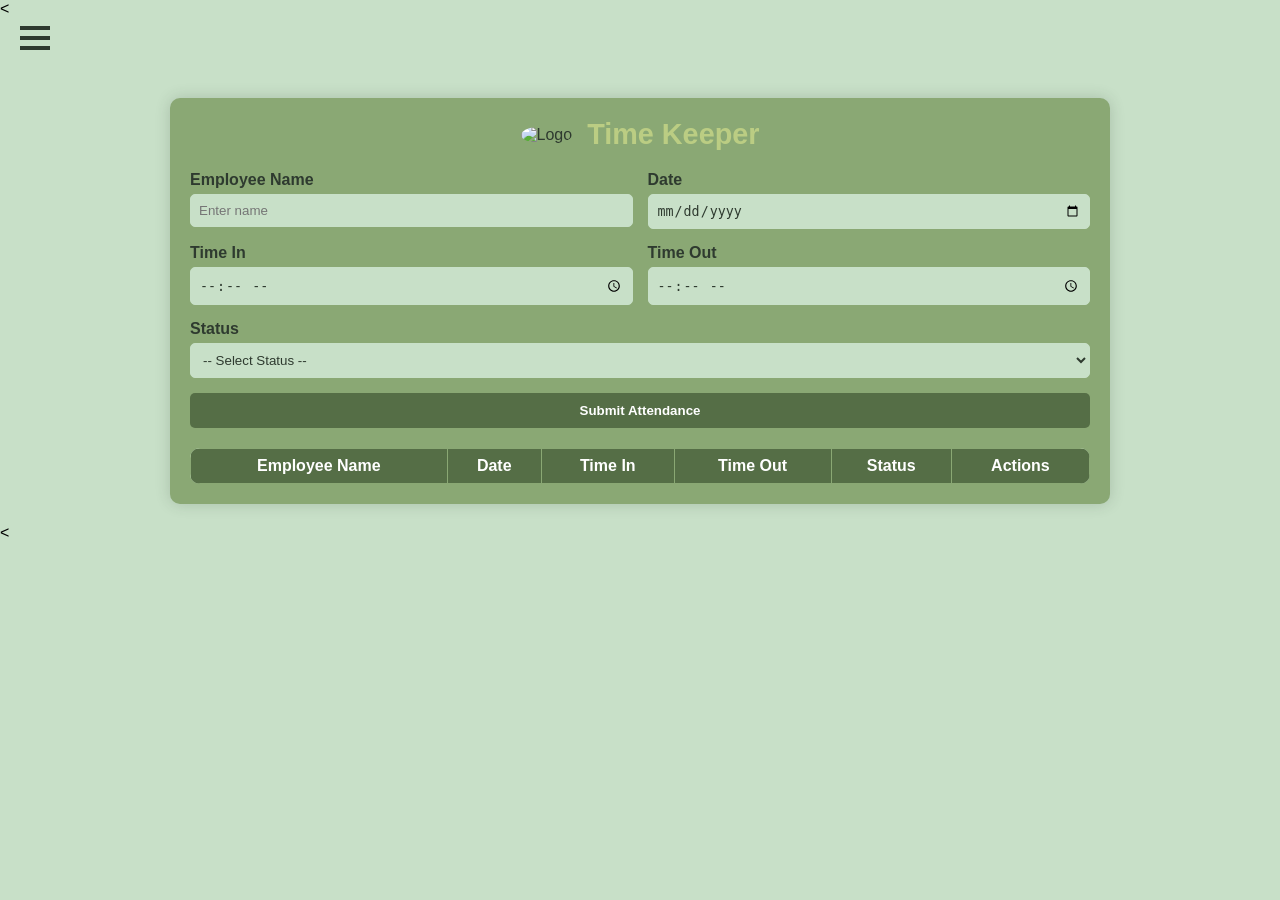
==== index.html @ d1872b9a "Add files via upload" ====
<!DOCTYPE html>
<html lang="en">
<head>
  <meta charset="UTF-8" />
  <title>Employee Attendance</title>
  <meta name="viewport" content="width=device-width, initial-scale=1.0" />
  <<link rel="stylesheet" href="style.css">
    
</head>
<body>
  
  <div class="sidebar" id="sidebar">
    <a href="#">Admin Site</a>
    <a href="#">Leave Request</a>
    <a href="#">Payroll</a>
    <a href="#">Early In</a>
    <a href="#">Late</a>
    <a href="#">Overtime</a>
  </div>

  
  <div class="menu-icon" id="menuToggle">
    <div></div>
    <div></div>
    <div></div>
  </div>

  <div class="container">
    <header>
      <img src="/assets/Messenger_creation_505B1917-CADE-4544-B28B-43B307CED493.jpeg" alt="Logo" />
      <p>Time Keeper</p>
    </header>

    <form id="attendanceForm">
      <div class="form-field">
        <label for="employeeName">Employee Name</label>
        <input type="text" id="employeeName" placeholder="Enter name" required>
      </div>
      <div class="form-field">
        <label for="date">Date</label>
        <input type="date" id="date" required>
      </div>
      <div class="form-field">
        <label for="timeIn">Time In</label>
        <input type="time" id="timeIn" required>
      </div>
      <div class="form-field">
        <label for="timeOut">Time Out</label>
        <input type="time" id="timeOut" required>
      </div>
      <div class="form-field" style="grid-column: span 2;">
        <label for="status">Status</label>
        <select id="status" required>
          <option value="">-- Select Status --</option>
          <option value="Present">Present</option>
          <option value="Absent">Absent</option>
          <option value="On Leave">On Leave</option>
        </select>
      </div>
      <button type="submit">Submit Attendance</button>
    </form>

    <table id="attendanceTable">
      <thead>
        <tr>
          <th>Employee Name</th>
          <th>Date</th>
          <th>Time In</th>
          <th>Time Out</th>
          <th>Status</th>
          <th>Actions</th>
        </tr>
      </thead>
      <tbody></tbody>
    </table>
  </div>
  <<script src="main.js
  ">js
  </script>
</body>
</html>
---- style.css ----
body {
      font-family: Arial, sans-serif;
      background: #C8E0C8;
      margin: 0;
      padding: 0;
      overflow-x: hidden;
    }

    .sidebar {
      position: fixed;
      top: 0;
      left: -250px;
      height: 100%;
      width: 250px;
      background-color: #556E46;
      color: white;
      padding-top: 60px;
      transition: 0.3s;
      z-index: 1000;
    }

    .sidebar a {
      display: block;
      padding: 15px 20px;
      text-decoration: none;
      color: white;
      border-bottom: 1px solid #8AA874;
    }

    .sidebar a:hover {
      background-color: #495A4A;
    }

    .menu-icon {
      position: fixed;
      top: 20px;
      left: 20px;
      cursor: pointer;
      z-index: 1100;
    }

    .menu-icon div {
      width: 30px;
      height: 4px;
      background-color: #2E3A2F;
      margin: 6px 0;
    }

    .container {
      max-width: 900px;
      margin: 80px auto 20px auto;
      background: #8AA874;
      padding: 20px;
      border-radius: 10px;
      color: #2E3A2F;
      box-shadow: 0 0 15px rgba(46, 58, 47, 0.2);
    }

    header {
      display: flex;
      align-items: center;
      justify-content: center;
      gap: 15px;
      margin-bottom: 20px;
    }

    header img {
      max-width: 60px;
      height: auto;
      border-radius: 50%;
    }

    header p {
      font-size: 1.8rem;
      font-weight: bold;
      color: #BBCD83;
      margin: 0;
    }

    form {
      display: grid;
      grid-template-columns: 1fr 1fr;
      gap: 15px;
      margin-bottom: 20px;
    }

    .form-field {
      display: flex;
      flex-direction: column;
    }

    .form-field label {
      font-weight: bold;
      margin-bottom: 5px;
    }

    .form-field input,
    .form-field select {
      padding: 8px;
      border: 1px solid #C8E0C8;
      border-radius: 5px;
      background-color: #C8E0C8;
      color: #2E3A2F;
    }

    button[type="submit"] {
      grid-column: span 2;
      padding: 10px;
      background-color: #556E46;
      border: none;
      color: white;
      border-radius: 5px;
      font-weight: bold;
      cursor: pointer;
      transition: background-color 0.3s;
    }

    button[type="submit"]:hover {
      background-color: #495A4A;
    }

    table {
      width: 100%;
      border-collapse: collapse;
      background: #C8E0C8;
      border-radius: 10px;
      overflow: hidden;
    }

    th, td {
      border: 1px solid #8AA874;
      padding: 8px;
      text-align: center;
    }

    th {
      background-color: #556E46;
      color: white;
    }

    .action-btns button {
      margin: 2px;
      padding: 5px 10px;
      border: none;
      border-radius: 5px;
      cursor: pointer;
    }

    .edit-btn {
      background-color: #BBCD83;
      color: #2E3A2F;
    }

    .delete-btn {
      background-color: #B22222;
      color: white;
    }
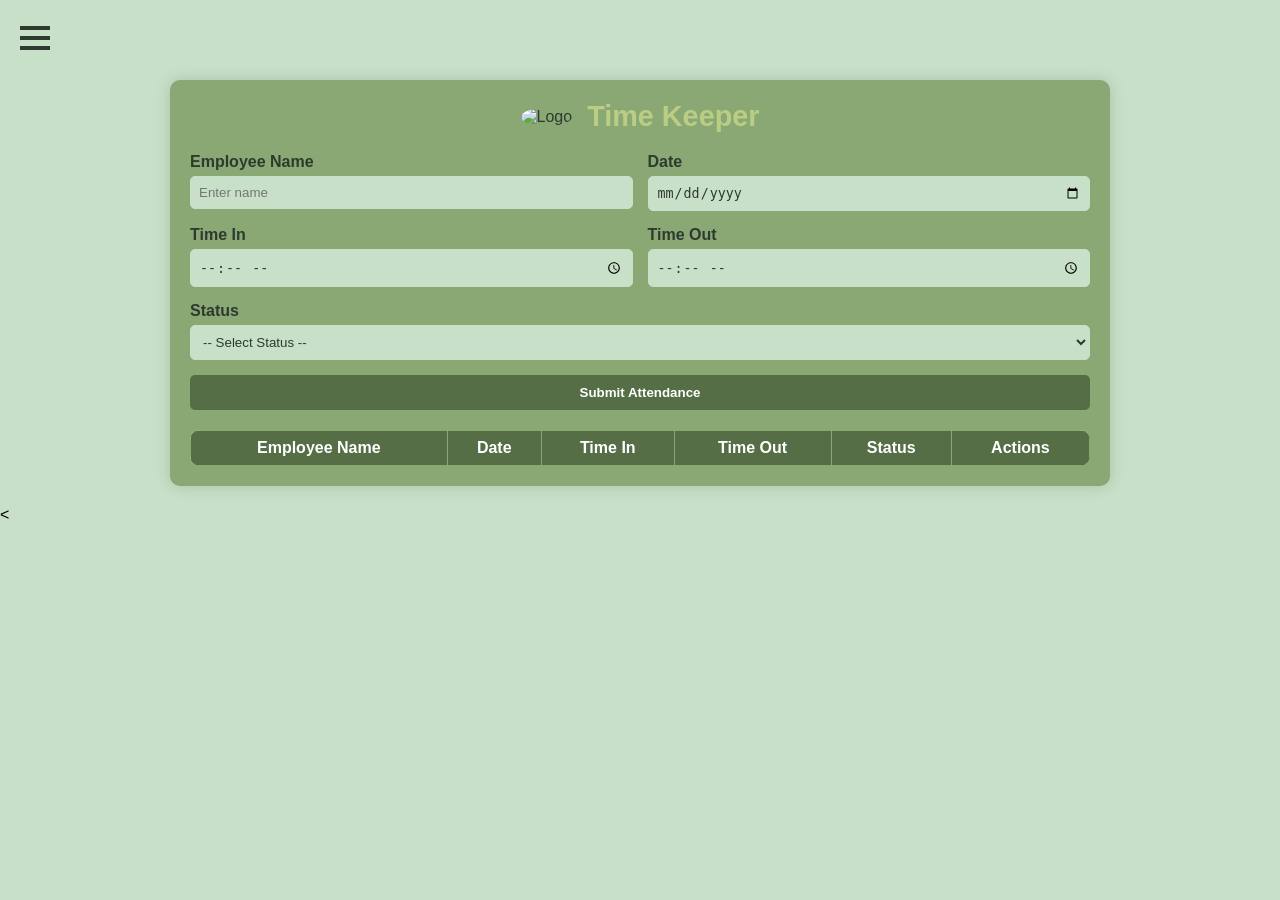
==== commit b8862a9b: "Update index.html" ====
--- a/index.html
+++ b/index.html
@@ -4,7 +4,7 @@
   <meta charset="UTF-8" />
   <title>Employee Attendance</title>
   <meta name="viewport" content="width=device-width, initial-scale=1.0" />
-  <<link rel="stylesheet" href="style.css">
+  <link rel="stylesheet" href="style.css">
     
 </head>
 <body>
@@ -78,4 +78,4 @@
   ">js
   </script>
 </body>
-</html>+</html>
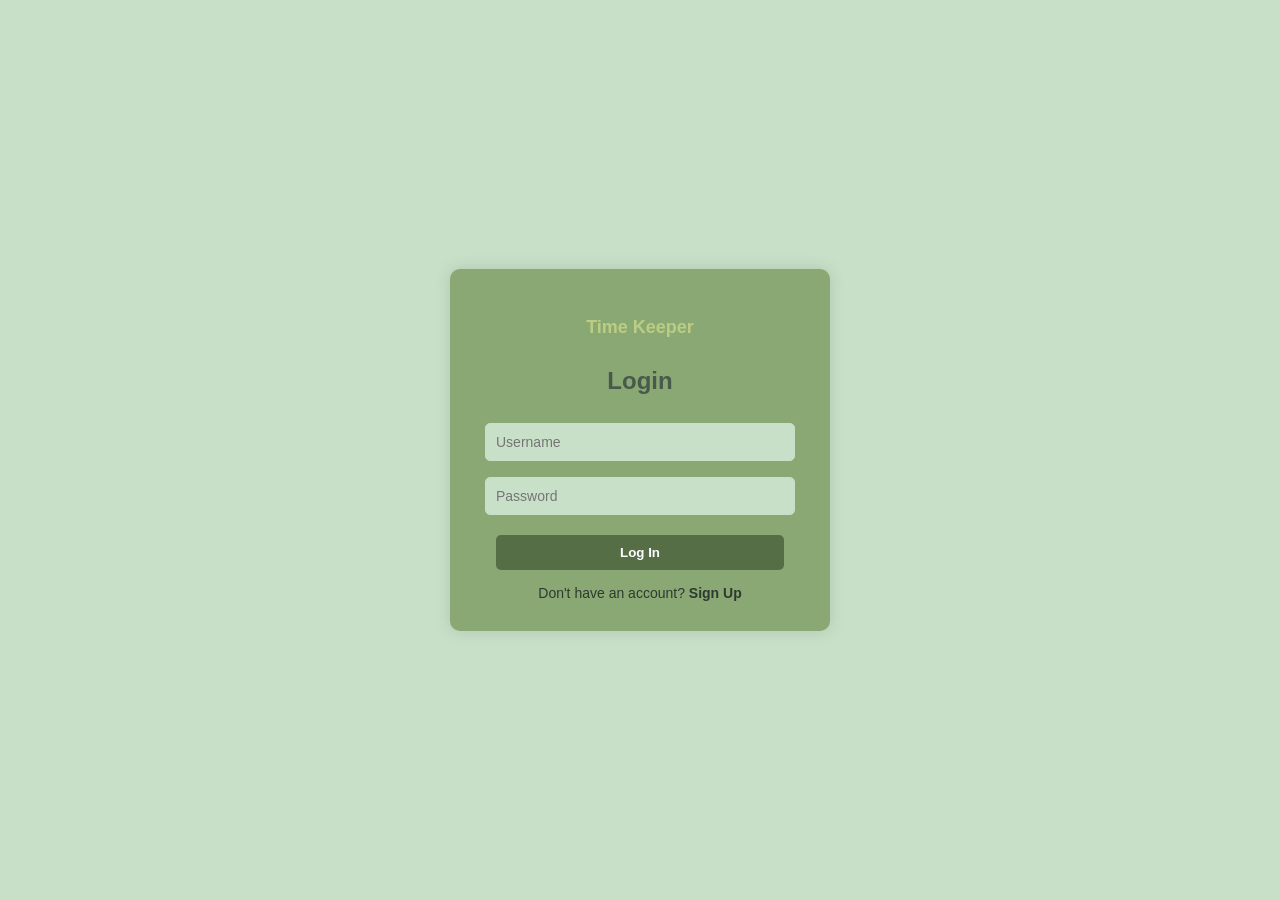
==== commit db49426d: "Add files via upload" ====
--- a/index.html
+++ b/index.html
@@ -2,80 +2,117 @@
 <html lang="en">
 <head>
   <meta charset="UTF-8" />
-  <title>Employee Attendance</title>
-  <meta name="viewport" content="width=device-width, initial-scale=1.0" />
-  <link rel="stylesheet" href="style.css">
-    
+  <meta name="viewport" content="width=device-width, initial-scale=1" />
+  <title>Login Form</title>
+  <style>
+    body {
+      font-family: Arial, sans-serif;
+      background: #C8E0C8;
+      display: flex;
+      justify-content: center;
+      align-items: center;
+      height: 100vh;
+      margin: 0;
+    }
+
+    .login-container {
+      background: #8AA874;
+      padding: 30px;
+      border-radius: 10px;
+      box-shadow: 0 0 15px rgba(73, 90, 74, 0.2);
+      width: 320px;
+      color: #2E3A2F;
+      display: flex;
+      flex-direction: column;
+      align-items: center;
+    }
+
+    .login-container h2 {
+      text-align: center;
+      margin-bottom: 20px;
+      color: #495A4A;
+    }
+
+    .login-container p {
+      text-align: center;
+      font-weight: bold;
+      font-size: 18px;
+      color: #BBCD83;
+      margin-bottom: 10px;
+    }
+
+    form {
+      width: 100%;
+      display: flex;
+      flex-direction: column;
+      align-items: center;
+    }
+
+    form input[type="text"],
+    form input[type="password"] {
+      width: 90%;
+      padding: 10px;
+      margin: 8px 0;
+      border: 1px solid #C8E0C8;
+      border-radius: 5px;
+      background-color: #C8E0C8;
+      color: #2E3A2F;
+      font-size: 14px;
+    }
+
+    form button {
+      width: 90%;
+      padding: 10px;
+      background-color: #556E46;
+      border: none;
+      color: white;
+      border-radius: 5px;
+      cursor: pointer;
+      font-weight: bold;
+      margin-top: 12px;
+      transition: background-color 0.3s, transform 0.2s;
+    }
+
+    form button:hover {
+      background-color: #495A4A;
+      transform: translateY(-2px);
+    }
+
+    .signup-link {
+      margin-top: 15px;
+      font-size: 14px;
+    }
+
+    .signup-link a {
+      color: #2E3A2F;
+      font-weight: bold;
+      text-decoration: none;
+    }
+
+    .signup-link a:hover {
+      text-decoration: underline;
+    }
+  </style>
 </head>
 <body>
-  
-  <div class="sidebar" id="sidebar">
-    <a href="#">Admin Site</a>
-    <a href="#">Leave Request</a>
-    <a href="#">Payroll</a>
-    <a href="#">Early In</a>
-    <a href="#">Late</a>
-    <a href="#">Overtime</a>
+  <div class="login-container">
+    <p>Time Keeper</p>
+    <h2>Login</h2>
+    <form onsubmit="redirect(event)">
+      <input type="text" name="username" placeholder="Username" required />
+      <input type="password" name="password" placeholder="Password" required />
+      <button type="submit">Log In</button>
+    </form>
+    <div class="signup-link">
+      Don't have an account? <a href="SignUpForm.html">Sign Up</a>
+    </div>
   </div>
 
-  
-  <div class="menu-icon" id="menuToggle">
-    <div></div>
-    <div></div>
-    <div></div>
-  </div>
-
-  <div class="container">
-    <header>
-      <img src="/assets/Messenger_creation_505B1917-CADE-4544-B28B-43B307CED493.jpeg" alt="Logo" />
-      <p>Time Keeper</p>
-    </header>
-
-    <form id="attendanceForm">
-      <div class="form-field">
-        <label for="employeeName">Employee Name</label>
-        <input type="text" id="employeeName" placeholder="Enter name" required>
-      </div>
-      <div class="form-field">
-        <label for="date">Date</label>
-        <input type="date" id="date" required>
-      </div>
-      <div class="form-field">
-        <label for="timeIn">Time In</label>
-        <input type="time" id="timeIn" required>
-      </div>
-      <div class="form-field">
-        <label for="timeOut">Time Out</label>
-        <input type="time" id="timeOut" required>
-      </div>
-      <div class="form-field" style="grid-column: span 2;">
-        <label for="status">Status</label>
-        <select id="status" required>
-          <option value="">-- Select Status --</option>
-          <option value="Present">Present</option>
-          <option value="Absent">Absent</option>
-          <option value="On Leave">On Leave</option>
-        </select>
-      </div>
-      <button type="submit">Submit Attendance</button>
-    </form>
-
-    <table id="attendanceTable">
-      <thead>
-        <tr>
-          <th>Employee Name</th>
-          <th>Date</th>
-          <th>Time In</th>
-          <th>Time Out</th>
-          <th>Status</th>
-          <th>Actions</th>
-        </tr>
-      </thead>
-      <tbody></tbody>
-    </table>
-  </div>
-  <<script src="main.js
-  ">js
+  <script>
+    function redirect(event) {
+      event.preventDefault();
+      window.location.href = "main.html"; 
+    }
   </script>
 </body>
-</html>
+</html>
